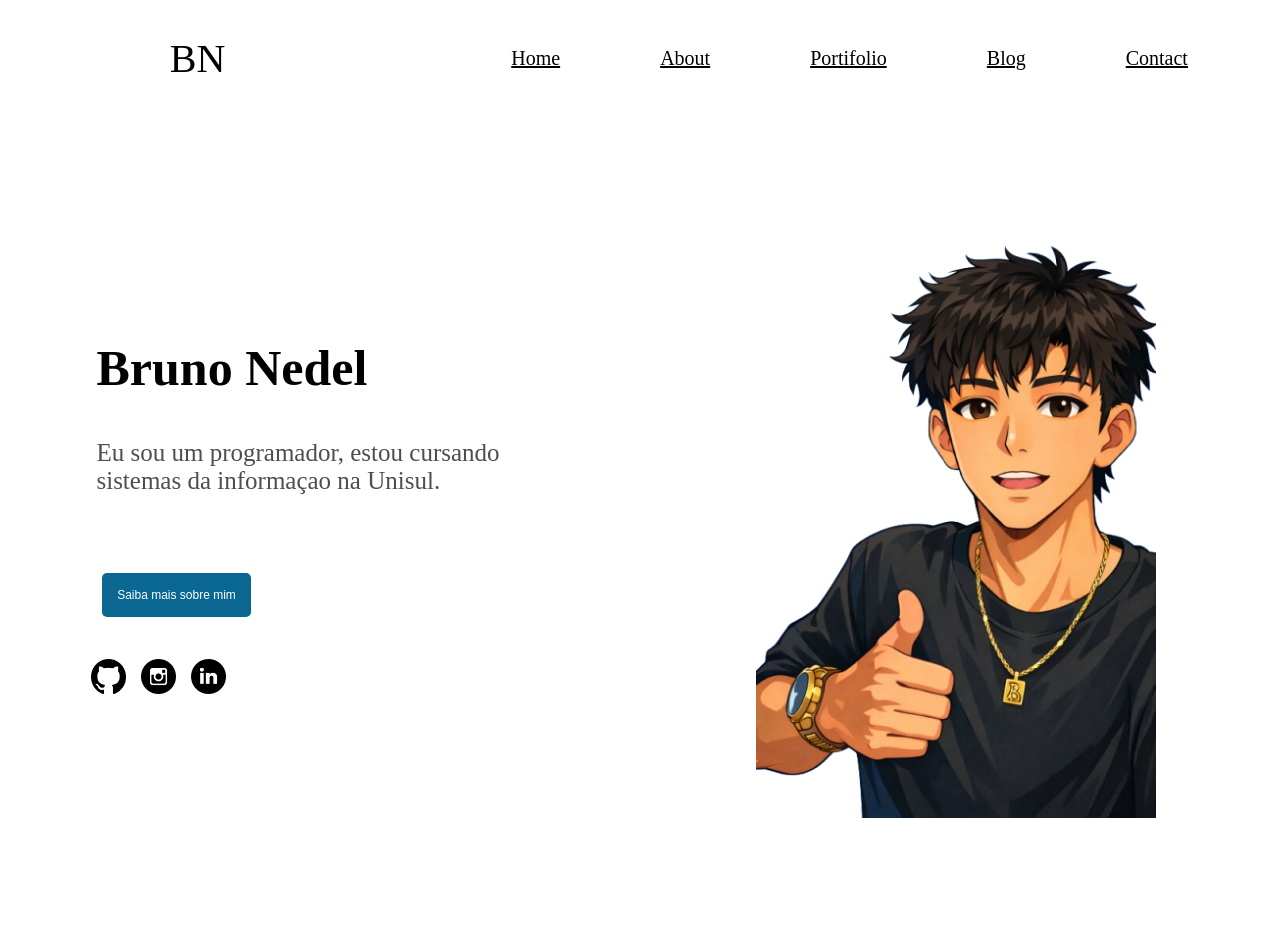
==== Index.html @ e26377bc "portifolio inicial finalizado" ====
<!DOCTYPE html>
<html lang="pt-BR">


<head>
    
    <meta charset="UTF-8">
    <meta name="viewport" content="width=device-width, initial-scale=1.0">
    <title>Document</title>
    <link rel="stylesheet" href="./Style.css">
    <link rel="stylesheet" href="mobile.css">

</head>


<body>

    <header>

        <div class="Logo"> BN </div>

        <nav>

            <ul>
                <a href=""><li>Home</li></a>
                <a href=""><li>About</li></a>
                <a href=""><li>Portifolio</li></a>
                <a href=""><li>Blog</li></a>
                <a href=""><li>Contact</li></a>
            </ul>

        </nav>

        <button class="menu-hamburguer"> ☰ </button>

    </header>

</body>

<section>

    <div class="apresentacaoText">

        <div class="box-texto">
            <p>Bruno Nedel</p>
            <h3>Eu sou um programador,
                estou cursando sistemas da informaçao na Unisul.</h3>
               
        </div>

        <div class="box-botao">
            <a href=""><button>Saiba mais sobre mim</button></a>
        </div>

        <div class="box-redes">
            <a href="https://github.com/?locale=pt-BR"><img src="./icons/github-142-svgrepo-com.png"></a>
            <a href="https://www.instagram.com/"><img src="./icons/instagram-round-svgrepo-com.png"></a>
            <a href="https://br.linkedin.com/?trk=guest_homepage-basic_nav-header-logo"><img src="./icons/linkedin-round-svgrepo-com.png"></a>

        </div>

         <div class="imagem-mobile">
            <img src="./icons/foto_eu-removebg-preview.png">

        </div>
        
    </div>

    <div class="imagem-apresentacao">
        <img src="./icons/foto_eu-removebg-preview.png">
    </div>

    

</section>

<footer></footer>
---- Style.css ----
*{
    list-style-type: none;
    color: black;
}

/* CSS  */
header {
    height: 100px;
    display: flex;
    justify-content: space-around;
    align-items: center;
    
}

header button {
    display: none;
}


.Logo {
    height: 70px;
    width: 20%;
    display: flex;
    justify-content: center;
    align-items: center;
     font-size: 40px;
    
}

.imagem-mobile{
     display: none;
}

header nav{
    height: 70px;
    width: 60%;
    display: flex;
    justify-content: center;
    align-items: center;
    
}

header nav ul li{
    color: rgb(0, 0, 0);
    padding: 0%;
}

header nav ul{
    display: flex;
    gap: 100px;
    font-size: 20px;
}

li a:hover{
     background-color: rgb(0, 0, 0);
    color: #fff;
    border: none;
    border-radius: 5px;
    font-size: 15px;
    padding: 15px;
}

section{
    height: 800px;
    width: 100%;
    display: flex;
    justify-content: space-around;
    align-items: center;
    
    margin-top: 10px;
}

.apresentacaoText{
    height: 400px;
    width: 45%;
    display: flex;
    flex-direction: column;
    justify-content: space-around;
    align-items: center;
    
}

.box-texto{
    height: 300px;
    width: 80%;
    display: flex;
    flex-direction: column;
    justify-content: space-around;
    
}

.box-texto p{
    width: 100%;
    font-size: 50px;
    font-weight: bold;
    margin-top: 50px;
    margin: 0;
}

.box-texto h3{
    width: 100%;
    font-size: 25px;
    margin: 0;
    font-weight:lighter;
    margin-bottom: 40px;
    color: rgb(78, 78, 78);
    
}

.box-botao{
    height: 100px;
    width: 78%;
    display: flex;
    align-items: center;
    
}

.box-botao button{
     background-color: rgb(9, 103, 146);
    color: #fff;
    border: none;
    border-radius: 5px;
    font-size: 12px;
    padding: 15px;
    cursor: pointer;
}

.box-redes{
     height: 100px;
    width: 82%;
    display: flex;
    align-items: center;
    gap: 15px;
    margin-top: 4px;
    
}

.box-redes img{
    width: 35px;
}

.box-redes a:hover{
    padding: 1%;
}


.imagem-apresentacao{
    height: 600px;
    width: 45%;
    display: flex;
    justify-content: center;
    align-items: center;
    
}

.imagem-apresentacao img{
    width: 400px;
}
---- mobile.css ----
@media (max-width:1024px) {
 
    * {
        margin: 0;
        box-sizing: border-box;
        padding: 0;
    }

    
    


    header nav{
        display: none;
        
    }

    header button {
        height: 24px;
        width: 6%;
        justify-content: center;
        display: flex;
    }

    .menu-hamburguer {
        font-size: 26px;
        display: block;
        background: none;
        border: none;
        color: rgb(41, 41, 41);
        cursor: pointer;
    }

    section{
    height: 500px;
    width: 100%;
    display: flex;
    justify-content: flex-start;
    align-items: center;
    height: auto;
    
    margin-top: 10px;
    flex-direction: column;
}


    .apresentacaoText{
        height: 400px;
        width: 75%;
        display: flex;
        flex-direction: column;
        justify-content: space-around;
        align-items: center;
       
}

.box-texto p {
    justify-content: center;
    display: flex;
    text-align: center;
}

.box-texto h3 {
    text-align: center;
}

    .box-texto{
        height: 3000px;
        width: 80%;
        display: flex;
        flex-direction: column;
        justify-content: space-around;
        
}

    .box-botao {
        height: 100px;
        width: 78%;
        display: flex;
        align-items: center;
        justify-content: center;
    }


    .box-redes {
        height: 100px;
        width: 78%;
        display: flex;
        align-items: center;
        justify-content: center;
        gap: 10px;
        margin-top: 10px;
    }

   .imagem-mobile{
        height: 400px;
        width: 70%;
        display: flex;
        justify-content: center;
    }


    .imagem-apresentacao{
        display: none;
    }

    .box-redes a:hover{
        padding: 0;
    }
      
}
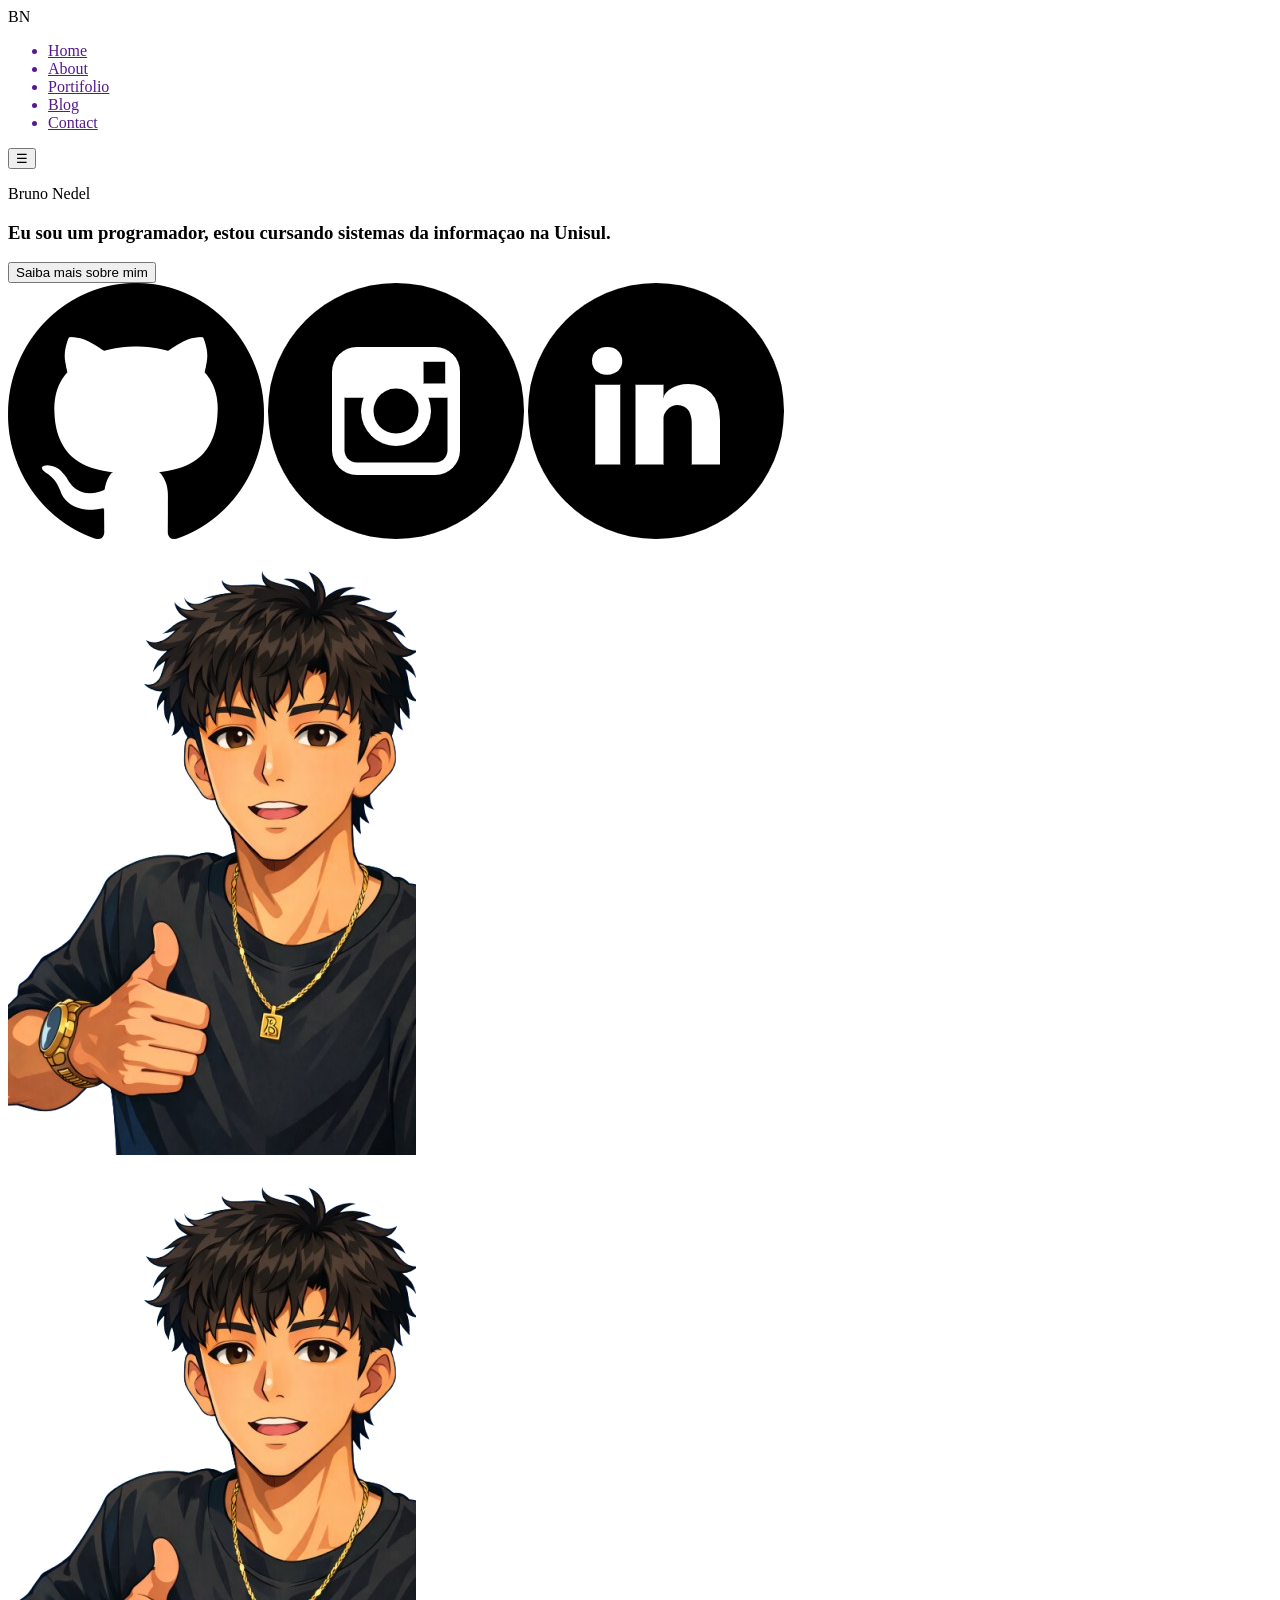
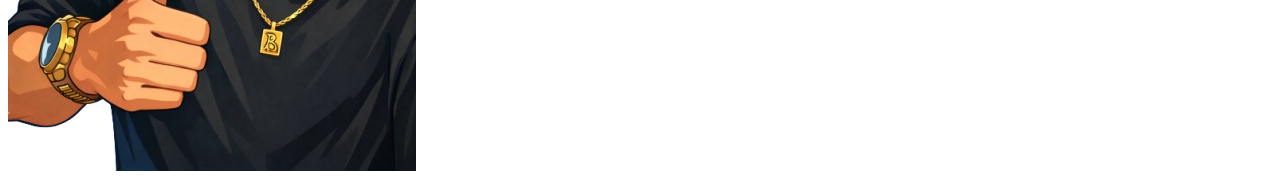
==== commit daed17c1: "teste" ====
--- a/Index.html
+++ b/Index.html
@@ -7,12 +7,12 @@
     <meta charset="UTF-8">
     <meta name="viewport" content="width=device-width, initial-scale=1.0">
     <title>Document</title>
-    <link rel="stylesheet" href="./Style.css">
-    <link rel="stylesheet" href="mobile.css">
+    <link rel="stylesheet" href="./style.css">
+    <link rel="stylesheet" href="./mobile.css">
 
 </head>
 
-
+<!-- teste -->
 <body>
 
     <header>
